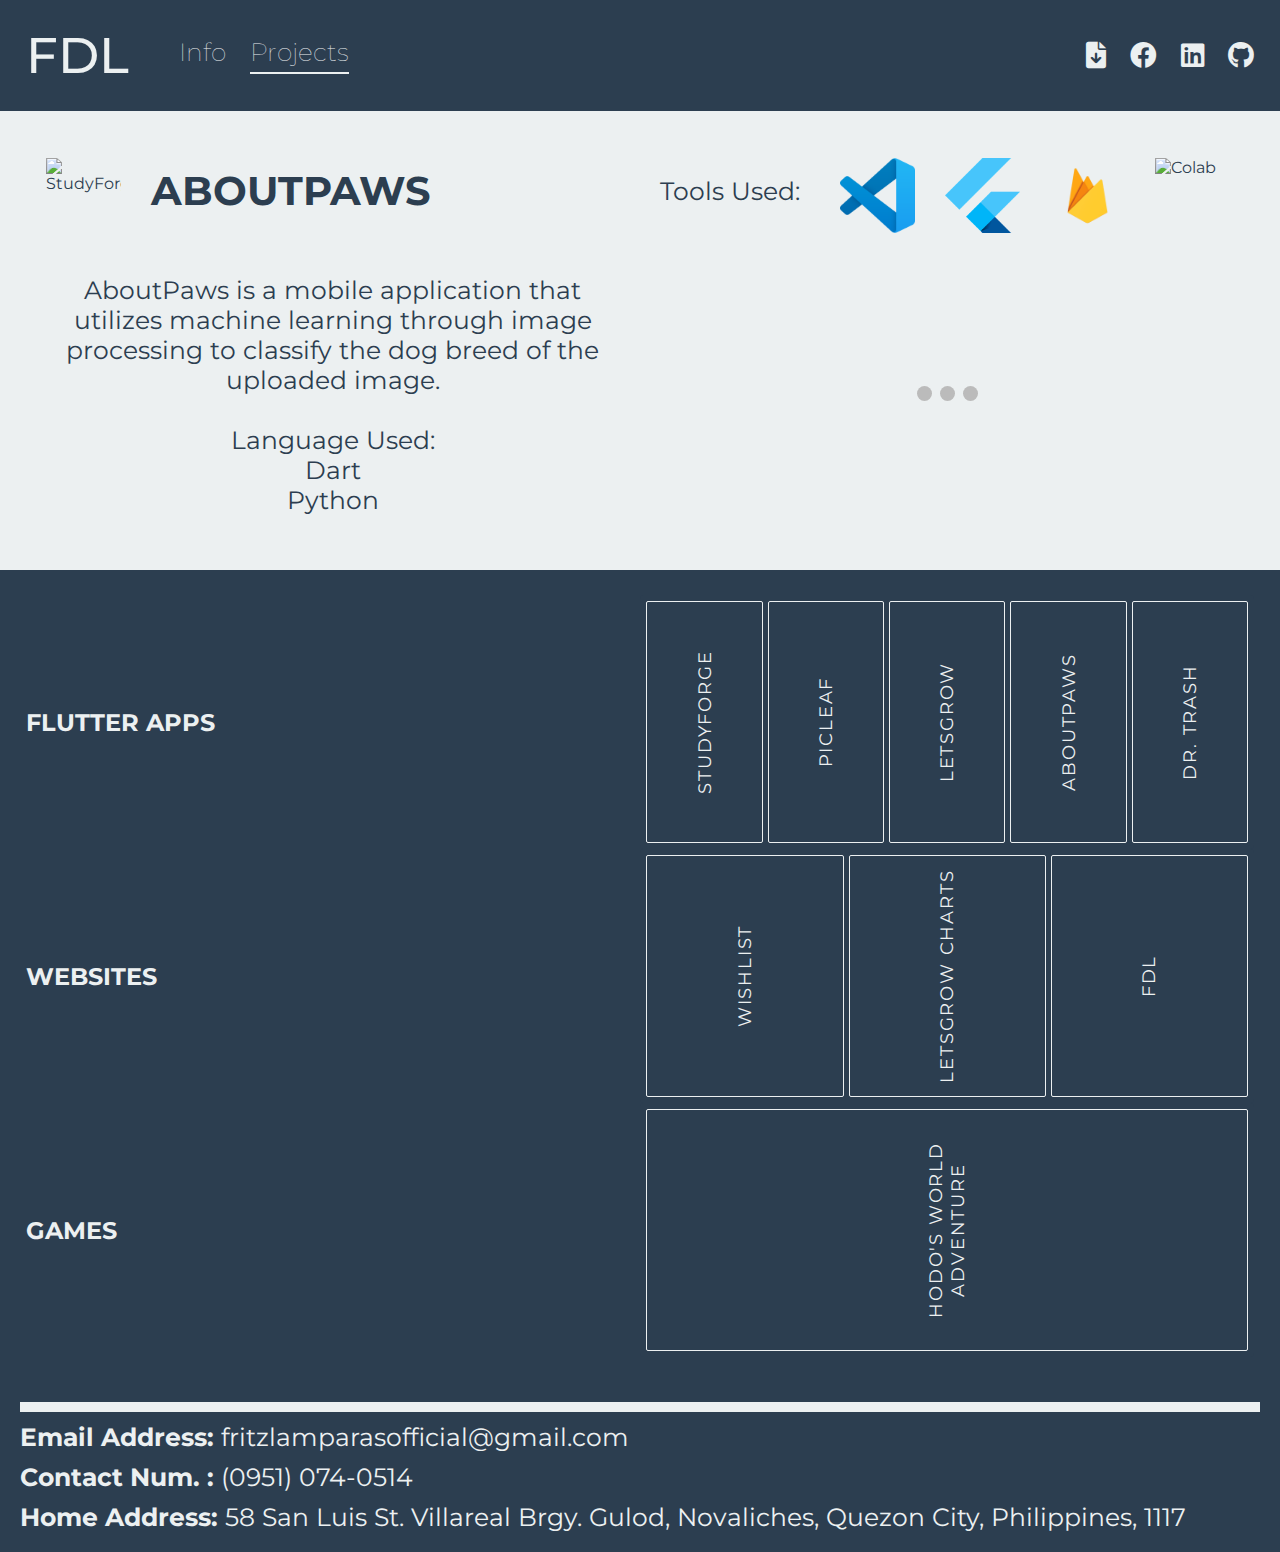
==== aboutpaws.html @ 7b62b112 "bigupdates0819" ====
<!DOCTYPE html>
<html lang="en">
    <head>
        <meta charset set="UTF-8">  
        <meta name="viewport" content = "width=device-width, initial-scale=1">
        <link rel="stylesheet" href = "style.css">
        <title>FDL</title>
        <link rel="preconnect" href="https://fonts.googleapis.com">
        <link rel="preconnect" href="https://fonts.gstatic.com" crossorigin>
        <link href="https://fonts.googleapis.com/css2?family=Montserrat:ital,wght@0,100..900;1,100..900&display=swap" rel="stylesheet">
        <link rel="stylesheet" href="https://cdnjs.cloudflare.com/ajax/libs/font-awesome/6.0.0-beta3/css/all.min.css">
        <script src="https://kit.fontawesome.com/dda0a0614a.js" crossorigin="anonymous"></script>
        <script src="https://cdn.jsdelivr.net/npm/chart.js"></script>
    </head>
    <body>
        <div class="header darker" style="flex-direction: row;">
            <div class="logonav darker" style="padding: 0;">
                <a href="index.html" class ="logo">FDL</a>
                <nav>
                    <a href="index.html" class="navs">Info</a>
                    <a class="navs currnav">Projects</a>
                </nav>
            </div>
            <div class="socmed">
                <a href="https://drive.google.com/file/d/1m3LCaJJBKu0QXZPLsvTmFQs_siB_aiLQ/view" class="resume" target="_blank"> 
                    <button><i class="fa-solid fa-file-arrow-down fa-2x"></i></button></a>
                <a href="https://www.facebook.com/fritzkie.paras">
                    <button><i class="fa-brands fa-facebook fa-2x"></i></button></a>    
                <a href="https://www.linkedin.com/in/fritz-lamparas-418b57219/">   
                    <button><i class="fa-brands fa-linkedin fa-2x"></i></button></a>
                <a href="https://github.com/fritzlamparas?tab=repositories"> 
                    <button><i class="fa-brands fa-github fa-2x"></i></button></a>                    
            </div>
            <div class="menu-icon" onclick="toggleMenu()" id="menuIcon">
                ☰
            </div>
            <div class="dropdown-menu darker" id="dropdownMenu">
                <ul>
                  <li><a href="index.html">Info</a></li>
                  <li><a href="projects.html">Projects</a></li>
                  <li><a href="https://drive.google.com/file/d/1m3LCaJJBKu0QXZPLsvTmFQs_siB_aiLQ/view">Get Resume</a></li>
                  <li><a href="https://www.facebook.com/fritzkie.paras">Facebook</a></li>
                  <li><a href="https://www.linkedin.com/in/fritz-lamparas-418b57219/">LinkedIn</a></li>    
                  <li><a href="https://github.com/fritzlamparas?tab=repositories">Github</a></li>          
                </ul>
            </div>
        </div>
        <div class="lighter flexj">
            <div class="categ">
                <img src="icons/ap.png" alt="StudyForge" title="StudyForge">
                <div class="txt">ABOUTPAWS
                </div>
            </div>
            <div class="categ">  
                    <p class="des">Tools Used: </p>                      
                    <img src="icons/vscode.png" alt="VSCode" title="VSCode">
                    <img src="icons/flutter.png" alt="Flutter" title="Flutter">
                    <img src="icons/firebase.png" alt="Firebase" title="Firebase">
                    <img src="icons/colab.png" alt="Colab" title="Colab">
            </div>  
            <div class="categ">
                <p class="des" style="text-align: center;">AboutPaws is a mobile application that utilizes machine learning through image processing to classify the dog breed of the uploaded image.
                    <br>
                    <br>
                    Language Used:
                    <br>
                    Dart
                    <br>
                    Python
                </p>   
            </div>      
            <div class="categ">
                <div class="slideshow-container">
                    <div class="mySlides fade">
                        <img src="apmockup/phone-mockup1.png" style="width:100%">
                    </div>
                    <div class="mySlides fade">
                        <img src="apmockup/phone-mockup2.png" style="width:100%">
                    </div>
                    <div class="mySlides fade">
                        <img src="apmockup/phone-mockup3.png" style="width:100%">
                    </div>
                    <div style="text-align:center">
                        <span class="dot" onclick="currentSlide(0)"></span>
                        <span class="dot" onclick="currentSlide(1)"></span>
                        <span class="dot" onclick="currentSlide(2)"></span>
                    </div>
                </div>
            </div>     
        </div>
 
        <div class="darker flexj">
            <div class="categ">
                <h2>FLUTTER APPS</h2>
            </div>
            <div class="card">
                <a href="studyforge.html"><span>STUDYFORGE</span></a>
                <a href="picleaf.html"><span>PICLEAF</span></a>
                <a href="letsgrow.html"><span>LETSGROW</span></a>
                <a href="aboutpaws.html"><span>ABOUTPAWS</span></a>
                <a><span>DR. TRASH</span></a>
            </div>
            <div class="categ">
                <h2>WEBSITES</h2>
            </div>
            <div class="card">
                <a href="wishlist.html"><span>WISHLIST</span></a>
                <a href="lgcharts.html"><span>LETSGROW CHARTS</span></a>
                <a href="fdl.html"><span>FDL</span></a> 
            </div>
            <div class="categ">
                <h2>GAMES</h2>
            </div>
            <div class="card">
                <a href="hodo.html"><span>HODO'S WORLD <br> ADVENTURE</span></a>

            </div>
        </div>
        <div class="darker footer des">
            <hr>
            <a href="mailto:fritzlamparasofficial@gmail.com"><strong>Email Address:</strong> fritzlamparasofficial@gmail.com</a>
            <a><strong>Contact Num. :</strong> (0951) 074-0514</a>
            <a><strong>Home Address:</strong> 58 San Luis St. Villareal Brgy. Gulod, Novaliches, Quezon City, Philippines, 1117</a>
        </div>
    <script src="scripts.js"></script>
    <script src="projscripts.js"></script>
    </body>
    
</html>
---- style.css ----
/* Basic CSS reset */
* {
    margin: 0;
    padding: 0;
    box-sizing: border-box;
 }
body, html{
    margin: 0;
    padding: 0;
    font-family: "Montserrat", serif;
    font-weight: 400;
    font-style: normal;
}
.darker{
    background-color: #2c3e50;
    color: #ECF0F1;
    display: flex;
    align-items: center;
    padding: 25px 2%;

}
.lighter{
    background-color: #ECF0F1;
    color: #2c3e50;
    display: flex;
    align-items: center;
    padding: 25px 2%;
}
.header{
    width: 100%;
    justify-content: space-between;
}
.logo{
    font-style:normal;
    font-weight: 500;
    font-size: 50px;
    margin-right: 50px;
    z-index: 999;
    text-decoration: none;
    color: #ECF0F1; /*required since they are hyperlinks*/
}
.navs{
    font-style: normal;
    font-weight: 100;
    font-size: 25px;
    margin-right: 20px;
    text-decoration: none;
    color: #ECF0F1; /*required since they are hyperlinks*/
}
.resume{
    position: relative;
}
.resume::after {
    content: "Download his resume";
    visibility: hidden;
    background-color: #ECF0F1 ;
    color: #2c3e50;
    text-align: center;
    padding: 5px;
    border-radius: 5px;
    /*Positioning*/position: absolute;
    z-index: 1;
    bottom: 100%;
    /*Positionabovethelink*/left: 50%;
    transform: translateX(-50%);
    /*Optionalstyling*/opacity: 0;
    transition: opacity 0.3s;
    white-space: nowrap;
    -webkit-transition: opacity 0.3s;
    -moz-transition: opacity 0.3s;
    -ms-transition: opacity 0.3s;
    -o-transition: opacity 0.3s;
}
  .resume:hover::after {
    visibility: visible;
    opacity: 1;
  }
.currnav{
    display: inline-block; 
    border-bottom: 2px solid #ECF0F1; /*underline color for current shown page*/
    padding-bottom: 5px;
}
.socmed button {
    background: none;
    border: none;
    color: #ECF0F1; /*for buttons*/
    cursor: pointer;
    margin-left: 20px;
}
.menu-icon {
    display: none;
    font-size: 50px;
    cursor: pointer;
    z-index: 999;
}
.dropdown-menu {
    display: none;
    flex-direction: column;
    position: fixed;
    top: 0;
    left: 0;
    width: 100%;
    height: 100%;
    z-index: 998;
    justify-content: center;
    align-items: center;
    text-align: center;
    font-size: 25px;
}
.dropdown-menu ul {
    list-style-type: none;
    padding: 0;
    margin: 0;
}
  
.dropdown-menu li {
    margin: 10px 0;
}
.dropdown-menu a {
    color: #ECF0F1;
    text-decoration: none;
}
img {
    max-height: 20%;
    max-width: 20%;
}
.txt{
    text-align: center;
    font-size: 40px;
    padding: 20px;
    font-weight: bold;
}
.des{
    text-align: left;
    font-size:small;
    font-size: 25px;
    padding: 20px;
}
.chartcon{
    width: 33.33%;
    margin: auto;
}
.legendItem {
    margin: 10px;
    font-size: 20px;
}
.colorBox {
    width: 20px;
    height: 20px;
    margin-right: 10px;
    border: 1px solid #2c3e50; /* Add border to color box for better visibility */
    display: inline-flex;
}
canvas{
    width: 100% !important;
    height: auto !important;
}
/*for the dropdown*/
.work-experience{
    flex-direction: column; 
    width: 50%; 
    align-items:flex-start; 
    padding: 0;
}
.job {
    margin-bottom: 20px;
    padding: 0;
    width: 100%;
    overflow: hidden;
}
.dropdown-btn {
    color: #ECF0F1;
    text-align: left;
    font-size: 40px;
    padding: 20px;
    width: 100%;
    border: none;
    border-top: 1px solid #ECF0F1;
    cursor: pointer;
    background-color: #2c3e50;
    display: inline-flex;
    justify-content: space-between;
    font-family: "Montserrat", serif;
}
.dropdown-btn:focus {
    outline: none;
}
.dropdown-content {
    display: none;
}
.dropdown-content p {
    margin: 20px;
}
.dropdown-content hr {
    border: 1px dashed #ECF0F1;    
}

.responsibilities {
    margin: 20px; /* Remove default margin */
    padding-left: 20px; /* Add some padding for the bullets */
    list-style-type: disc; /* Add bullets */
}
.responsibilities li {
    margin-bottom: 10px; /* Add space between list items */
    margin-left: 10px;
}
.lighter .job .dropdown-btn{
    background-color: #ECF0F1; 
    color: #2c3e50; 
    border-top: 1px solid #2c3e50;
}
.title{
    width: 50%;
    position: sticky;
    top: 0;  /* Element will stick to the top of its containing block */
    text-align: left;
    
}
.flexs{
    align-items: flex-start;
}
/* For the certdisplay */
.cert li {
    cursor: pointer;
}
.cert li:hover{
    text-decoration: underline;
}
.cert .navs{
    cursor: pointer;
    color: #2c3e50;
}
.modal {
    display: none; /* Hidden by default */
    position: fixed; /* Stay in place */
    z-index: 1; /* Sit on top */
    left: 0;
    top: 0;
    width: 100%;
    height: 100%;
    overflow: auto;
    background-color: rgb(0,0,0); /* Fallback color */
    background-color: rgba(0,0,0,0.9); /* Black w/ opacity */
    align-items: center;
    justify-content: center;
    flex-direction: column;
}
.modal-content {
    width: 90%;
    height: 90%;
    display: flex;
    align-items: center;
    justify-content: center;
}
.modal-content.show {
    transform: scale(1); /* Scale to normal size */
}
.close {
    color: #ECF0F1;
    font-size: 28px;
    font-weight: bold;
    width: 100%;
    display: flex;
    width: 90%;
    justify-content: flex-end;

}
.close:hover,
.close:focus {
    color: none;
    text-decoration: none;
    cursor: pointer;
}
.cert-img {
    max-width: 90%;
    max-height: 90%;
    object-fit: contain; /* Ensures the image fits within the container while preserving aspect ratio */
    display: block;
}
.footer{
    flex-direction: column;
    align-items: flex-start;
    justify-content: space-evenly;
}
.footer .navs{
    padding: 5px 0;
}
.footer a,.footer p{
    text-decoration: none; color: #ECF0F1;
    margin-top: 10px;
}
.footer a:hover{
    text-decoration: underline;
}
.footer hr{
    width: 100%;
    height:10px;
    border-width:0;
    color:#ECF0F1;
    background-color:#ECF0F1;
}
.flexj{
    flex-wrap: wrap;
}
.categ{
    display: flex;
    justify-content: flex-start;
    align-items: center;
    flex: 1 1 50%; /* Each div takes up 50% of the row */
    box-sizing: border-box; /* Ensures padding/margins don't cause overflow */
    width: 50%;
    padding: 10px 0;
}
.card {
    width: 50%;
    flex: 1 1 50%; /* Each div takes up 50% of the row */
    box-sizing: border-box; /* Ensures padding/margins don't cause overflow */
    height: 254px;
    border-radius: 4px;
    background: #2c3e50;
    display: flex;
    gap: 5px;
    padding: .4em;
    
  }
  .card a {
    height: 100%;
    flex: 1;
    overflow: hidden;
    cursor: pointer;
    border-radius: 2px;
    transition: all .5s;
    background: #2c3e50;
    border: 1px solid #ECF0F1;
    display: flex;
    justify-content: center;
    align-items: center;
  }
  .card a:hover {
    flex: 3;
  }
  .card a span {
    min-width: 14em;
    padding: .5em;
    text-align: center;
    transform: rotate(-90deg);
    transition: all .5s;
    text-transform: uppercase;
    color: #ECF0F1;
    letter-spacing: .1em;
    font-size: 18px;
  }
  .card a:hover span {
    transform: rotate(0);
  }
.card a {
    text-decoration: none;
}
.categ img{
    width: 75px;
    height: 75px;
    object-fit: cover;
    margin: 10px 10px 0px 20px;

}
.categ .fade img{
    width: 100%;
    height: 100%;
    max-width: 300px;
}
.categ .txt{
    text-align: left;
}
.slideshow-container {
    position: relative;
    max-width: 1000px;
    margin: auto;
}
.categ .hodo img {
    max-width: 600px;
    vertical-align: middle;
}
.mySlides {
    display: none;
    align-items: center;
    justify-content: center;
    margin-bottom: 20px;
}

.fade {
    animation-name: fade;
    animation-duration: 3.0s;
}

@keyframes fade {
    from {opacity: .4} 
    to {opacity: 1}
}

.dot {
    height: 15px;
    width: 15px;
    margin: 0 2px;
    background-color: #bbb;
    border-radius: 50%;
    display: inline-block;
    transition: background-color 0.6s ease;
}

.active {
    background-color: #2c3e50;
}
@media screen and (max-width: 768px){
    body{
        width: 100%;
    }
    .logonav nav{
        display:none;      
    }
    .socmed{
        display: none;
    }
    .menu-icon {
        display: inline;
    }
    img {
        max-height: 40%;
        max-width: 40%;
    }
    .darker, .lighter{
        flex-direction: column;    
    }
    .txt, .dropdown-btn{
        font-size: 25px;
    }
    .des, .legendItem{
        font-size: 15px;
    }
    .chartcon{
        width: 66.66%;
    }
    .work-experience{
        width: 100%;
    }
    .title{
        position: relative;
    }
    .categ, .card{
        display: inline-block;
        width: 100%;
        flex: 1 1 100%; 
    }
    .card a span{
        transform: rotate(0);
        -webkit-transform: rotate(0);
        -moz-transform: rotate(0);
        -ms-transform: rotate(0);
        -o-transform: rotate(0);
    }
    .card a {
        margin: 20px 0;
    }
    .categ h2{
        margin: 0px 10px;
    }
    .categ .txt{
        text-align: left;
    }
    .categ .fade img{
        max-width: 200px;
    }
    .categ .hodo img {
        max-width: 400px;
    }
}
body.no-scroll {
    overflow: hidden;
  }
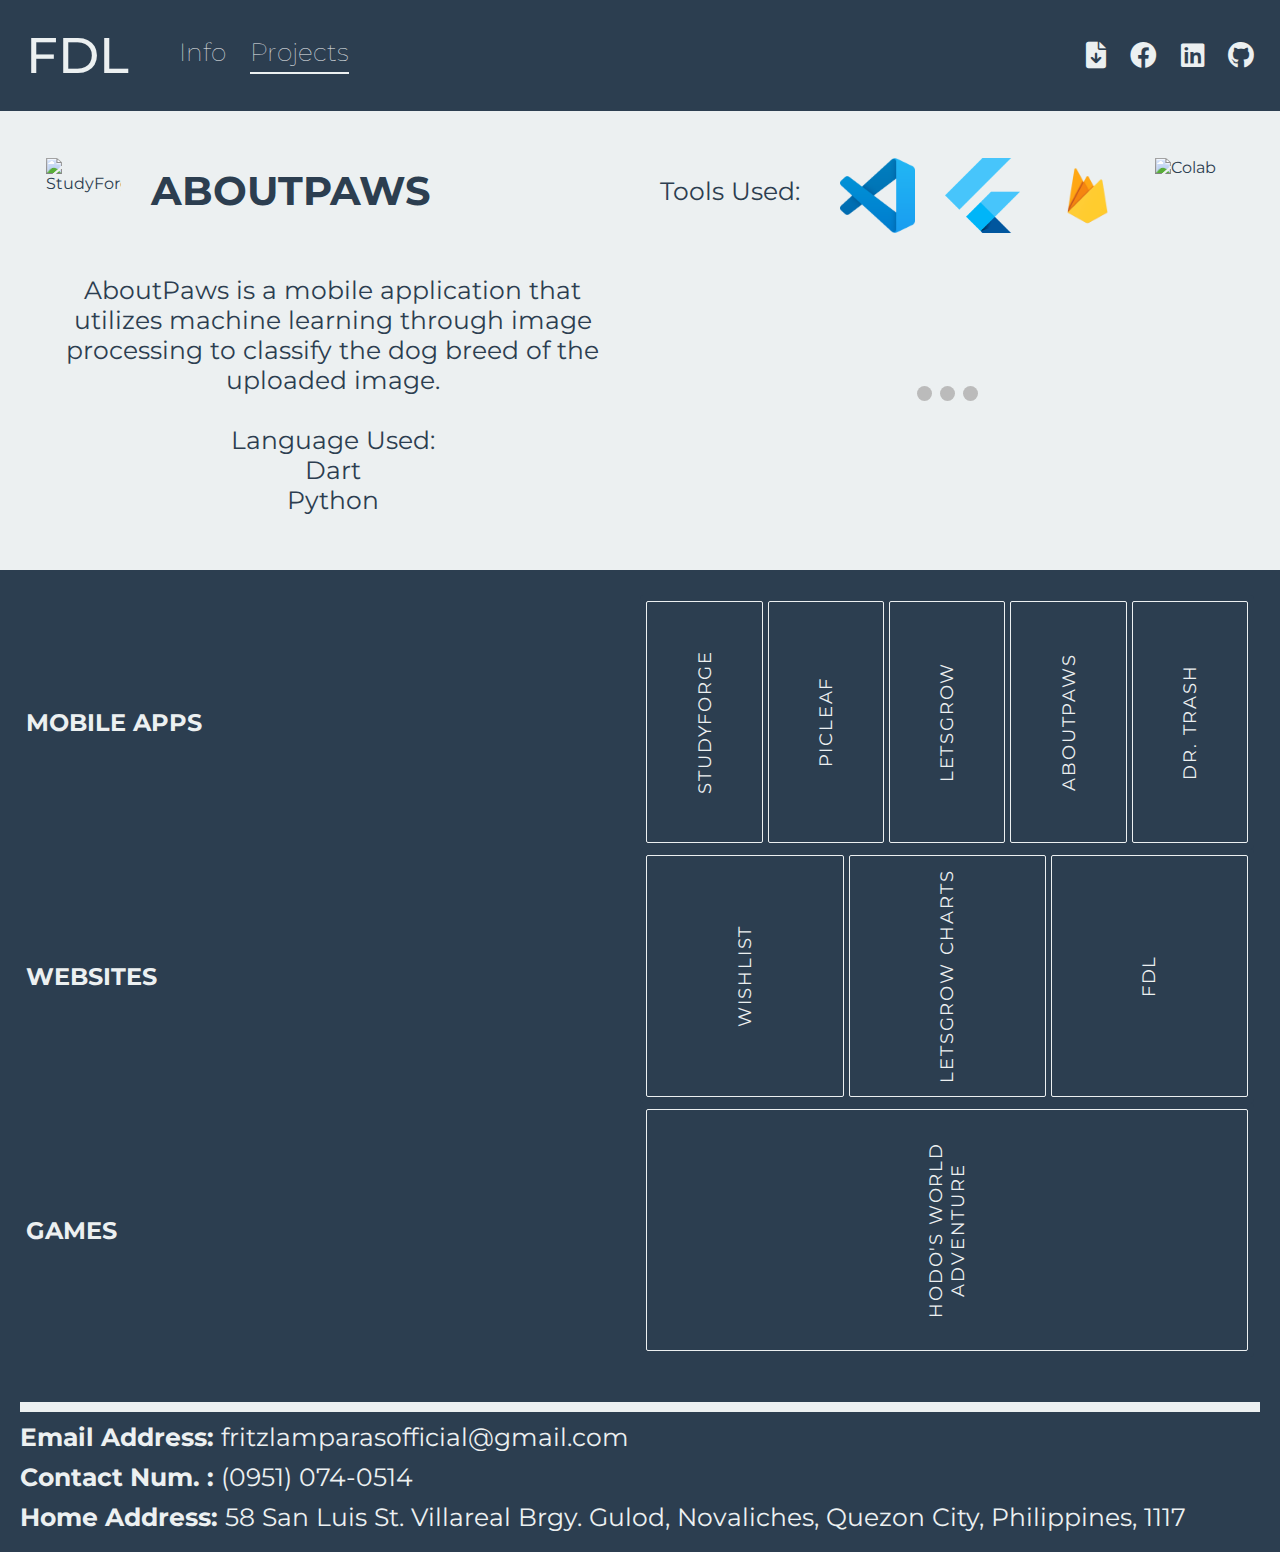
==== commit aea99644: "ChangeFlutternametoMobile" ====
--- a/aboutpaws.html
+++ b/aboutpaws.html
@@ -91,7 +91,7 @@
  
         <div class="darker flexj">
             <div class="categ">
-                <h2>FLUTTER APPS</h2>
+                <h2>MOBILE APPS</h2>
             </div>
             <div class="card">
                 <a href="studyforge.html"><span>STUDYFORGE</span></a>
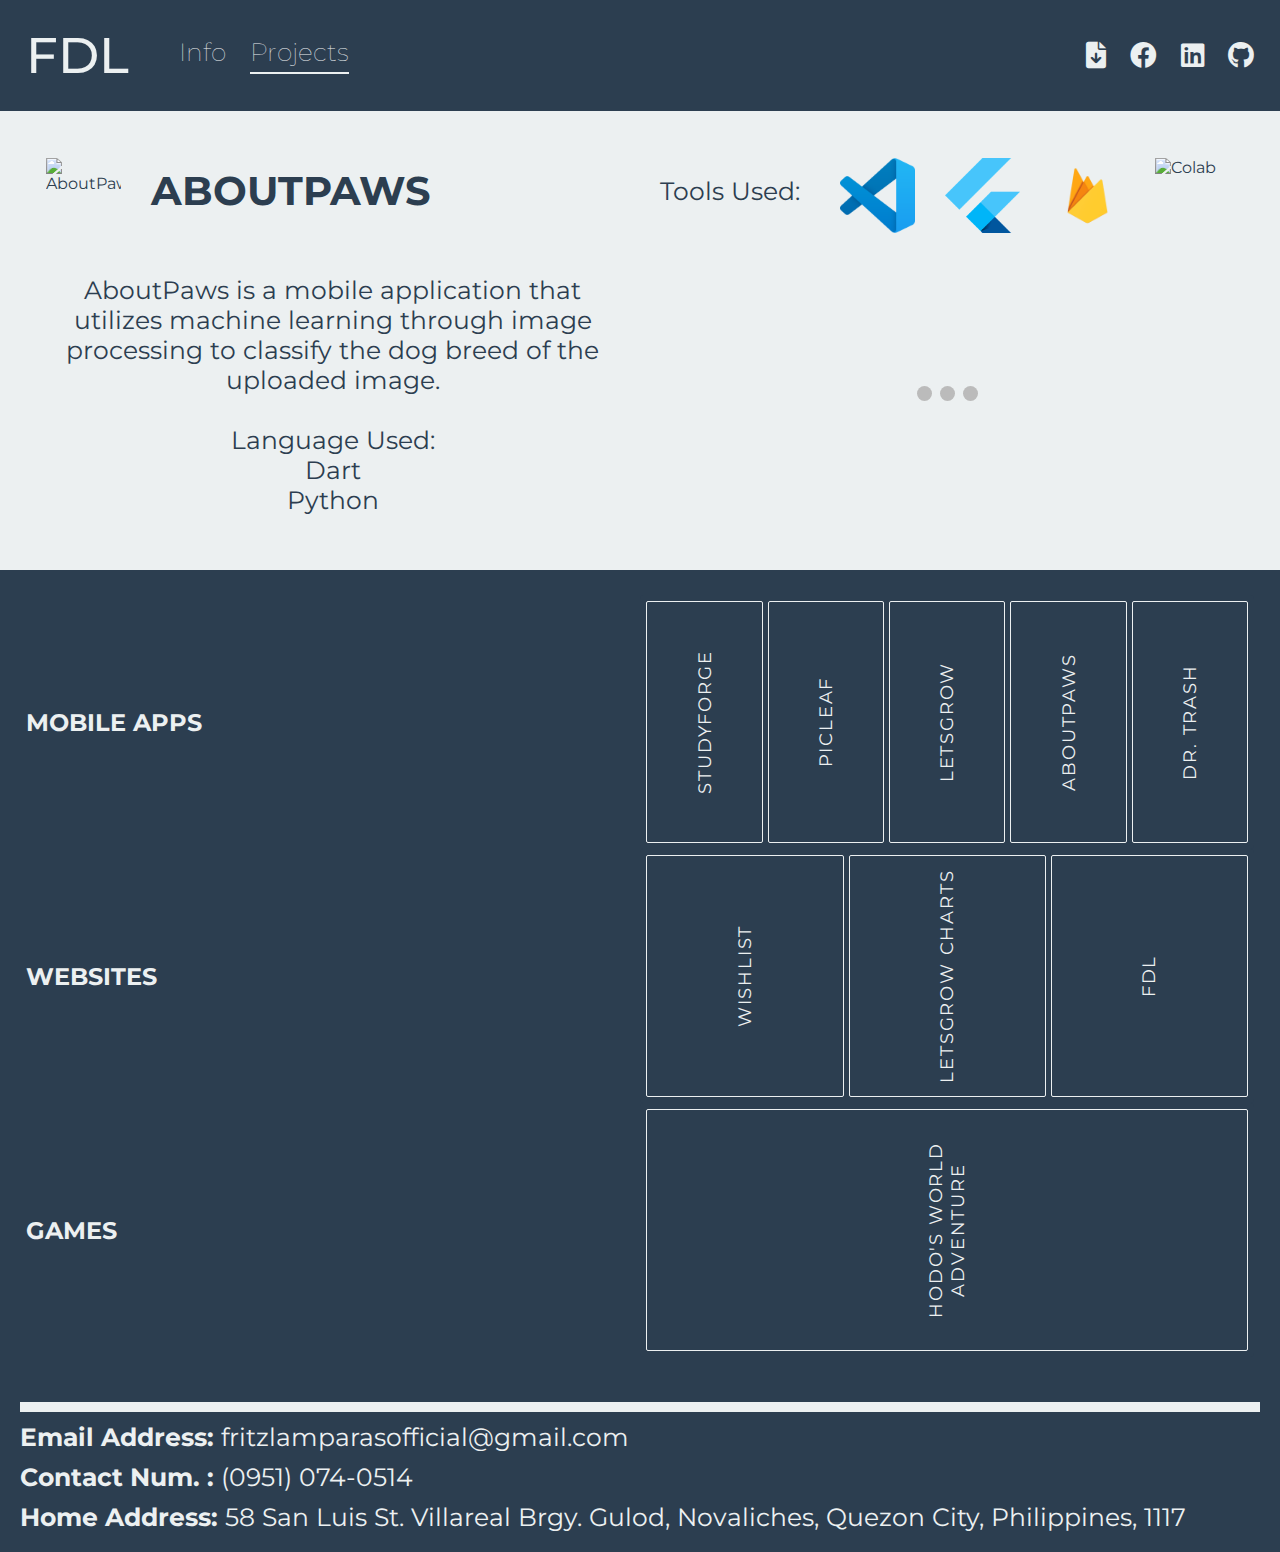
==== commit bf7b241e: "bidupdates0820" ====
--- a/aboutpaws.html
+++ b/aboutpaws.html
@@ -47,7 +47,7 @@
         </div>
         <div class="lighter flexj">
             <div class="categ">
-                <img src="icons/ap.png" alt="StudyForge" title="StudyForge">
+                <img src="icons/ap.png" alt="AboutPaws" title="AboutPaws">
                 <div class="txt">ABOUTPAWS
                 </div>
             </div>
